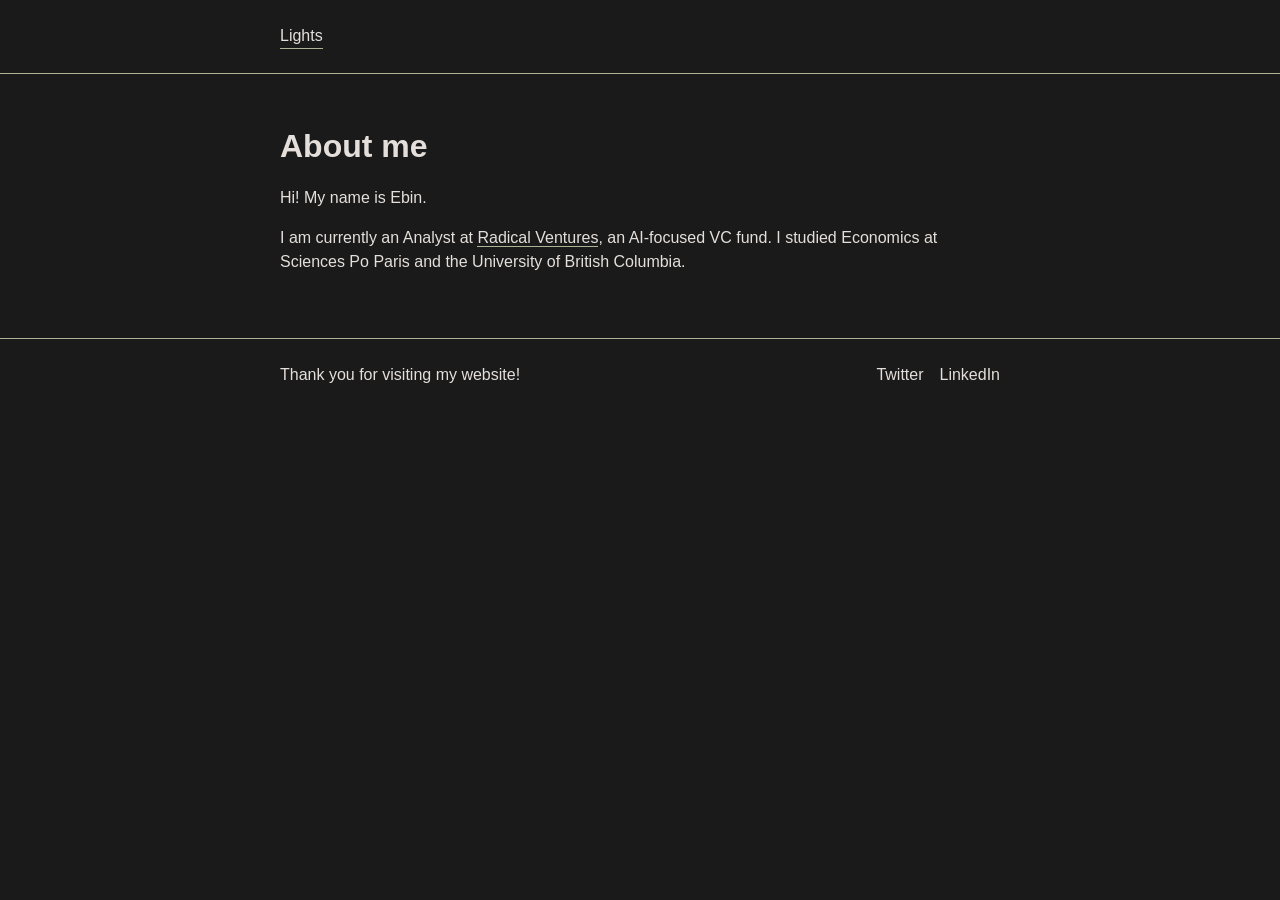
==== index.html @ 4fc651db "updates" ====
<!DOCTYPE html>
<html lang="en" data-theme="dark">
<head>
  <meta charset="UTF-8">
  <meta name="viewport" content="width=device-width, initial-scale=1.0">
  <title>Ebin Tomy</title>
  
  <!-- Satoshi font -->
  <link href="https://api.fontshare.com/v2/css?f[]=satoshi@900,700,500,300,400&display=swap" rel="stylesheet">
  
  <style>
    :root {
      --gray-000: #f8f9fa;
      --gray-100: #f1f3f5;
      --gray-200: #e9ecef;
      --gray-300: #dee2e6;
      --gray-400: #ced4da;
      --gray-500: #adb5bd;
      --gray-600: #868e96;
      --gray-700: #495057;
      --gray-800: #343a40;
      --gray-900: #212529;
      --grape: #be4bdb;
      
      /* Light theme variables */
      --body-color-light: #212529;
      --body-bg-light: #f8f9fa;
      --heading-color-light: #212529;
      --link-color-light: #212529;
      --link-hover-color-light: #abb495;
      --border-color-light: #abb495;
      
      /* Dark theme variables (default) */
      --body-color: #e4dfdb;
      --body-bg: #1a1a1a;
      --heading-color: #e4dfdb;
      --link-color: #e4dfdb;
      --link-hover-color: #abb495;
      --border-color: #abb495;
      
      /* Font settings */
      --heading-font: "Satoshi Variable", -apple-system, BlinkMacSystemFont, "Segoe UI", Roboto, sans-serif;
      --body-font: "Satoshi Variable", -apple-system, BlinkMacSystemFont, "Segoe UI", Roboto, sans-serif;
      --body-font-size: 16px;
      --body-line-height: 1.5;
      
      /* Spacing */
      --spacer: 1rem;
      --spacer-2: calc(var(--spacer) * 1.5);
      --spacer-3: calc(var(--spacer) * 3);
    }
    
    /* Theme-specific styles */
    html[data-theme="light"] {
      --body-color: var(--body-color-light);
      --body-bg: var(--body-bg-light);
      --heading-color: var(--heading-color-light);
      --link-color: var(--link-color-light);
      --link-hover-color: var(--link-hover-color-light);
      --border-color: var(--border-color-light);
    }
    
    html[data-theme="dark"] {
      --body-color: #e4dfdb;
      --body-bg: #1a1a1a;
      --heading-color: #e4dfdb;
      --link-color: #e4dfdb;
      --link-hover-color: #abb495;
      --border-color: #abb495;
    }
    
    /* Base styles */
    body {
      font-family: var(--body-font);
      font-size: var(--body-font-size);
      line-height: var(--body-line-height);
      color: var(--body-color);
      background-color: var(--body-bg);
      font-weight: 400;
      -webkit-text-size-adjust: 100%;
      margin: 0;
      padding: 0;
    }
    
    .container {
      max-width: 45rem;
      padding-left: var(--spacer-2);
      padding-right: var(--spacer-2);
      margin-left: auto;
      margin-right: auto;
    }
    
    /* Header styles */
    .masthead {
      padding-top: var(--spacer-2);
      padding-bottom: var(--spacer-2);
      border-bottom: 1px solid var(--border-color);
      margin-bottom: var(--spacer-3);
    }
    
    .nav {
      display: flex;
      justify-content: space-between;
      align-items: center;
    }
    
    .nav-links {
      display: flex;
      flex-wrap: wrap;
      gap: var(--spacer);
    }
    
    .nav-item {
      color: var(--link-color);
      text-decoration: none;
    }
    
    .nav-item:hover {
      color: var(--link-hover-color);
      text-decoration: underline;
    }
    
    /* Main content styles */
    .content {
      padding-bottom: var(--spacer-3);
    }
    
    h1 {
      font-family: var(--heading-font);
      color: var(--heading-color);
      margin-top: var(--spacer-3);
      margin-bottom: var(--spacer);
      font-weight: 700;
    }
    
    p {
      margin-top: 0;
      margin-bottom: var(--spacer);
    }
    
    a {
      color: var(--link-color);
      text-decoration: none;
      border-bottom: 1px solid var(--border-color);
    }
    
    a:hover {
      color: var(--link-hover-color);
    }
    
    /* Footer styles */
    footer {
      padding-top: var(--spacer-2);
      padding-bottom: var(--spacer-2);
      border-top: 1px solid var(--border-color);
    }
    
    .footer-content {
      display: flex;
      justify-content: space-between;
      align-items: center;
    }
    
    .social-links {
      display: flex;
      gap: var(--spacer);
    }
    
    .social-link {
      color: var(--link-color);
      text-decoration: none;
      border-bottom: none;
    }
    
    .social-link:hover {
      color: var(--link-hover-color);
      text-decoration: underline;
    }
  </style>

</head>
<body>
  <header class="masthead">
    <div class="container">
      <nav class="nav">
        <div class="nav-links">
        <!--  <a class="nav-item" href="/">About</a>
          <a class="nav-item" href="/currently">Currently</a>
          <a class="nav-item" href="/journal">Journal</a>
          <a class="nav-item" href="/seeds">Seeds</a>
          <a class="nav-item" href="/logs">Logs</a>-->
          <a href="#" id="theme-toggle" class="nav-item" aria-label="Toggle theme">Lights</a>
        </div>
      </nav>
    </div>
  </header>

  
  <div class="container content">
    <main>
      <div class="About me">
        <h1>About me</h1>
        <p>Hi! My name is Ebin.</p>
        <p>I am currently an Analyst at <a href="https://radical.vc/" target="_blank" rel="noopener noreferrer"> Radical Ventures</a>, an AI-focused VC fund. I studied Economics at Sciences Po Paris and the University of British Columbia.</p>
        
      </div>
    </main>
  </div>
  
  <footer>
    <div class="container">
      <div class="footer-content">
        <div class="footer-left">
          <span class="footer-text">Thank you for visiting my website!</span>
        </div>
        <div class="social-links">
          <a href="https://x.com/ebtomy" target="_blank" class="social-link">Twitter</a>
          <a href="https://www.linkedin.com/in/ebintomy/" target="_blank" class="social-link">LinkedIn</a>
        </div>
      </div>
    </div>
  </footer>
  
  <script>
    document.addEventListener('DOMContentLoaded', () => {
      const themeToggle = document.getElementById('theme-toggle');
      const prefersDarkScheme = window.matchMedia('(prefers-color-scheme: light)');
      
      function setTheme(theme) {
        document.documentElement.setAttribute('data-theme', theme);
        localStorage.setItem('theme', theme);
      }
      
      // Initialize theme
      const savedTheme = localStorage.getItem('theme');
      if (savedTheme) {
        setTheme(savedTheme);
      } else if (prefersDarkScheme.matches) {
        setTheme('dark');
      } else {
        setTheme('light');
      }
      
      // Toggle theme on click
      themeToggle.addEventListener('click', (e) => {
        e.preventDefault();
        const currentTheme = document.documentElement.getAttribute('data-theme');
        setTheme(currentTheme === 'dark' ? 'light' : 'dark');
      });
    });
  </script>
</body>
</html>
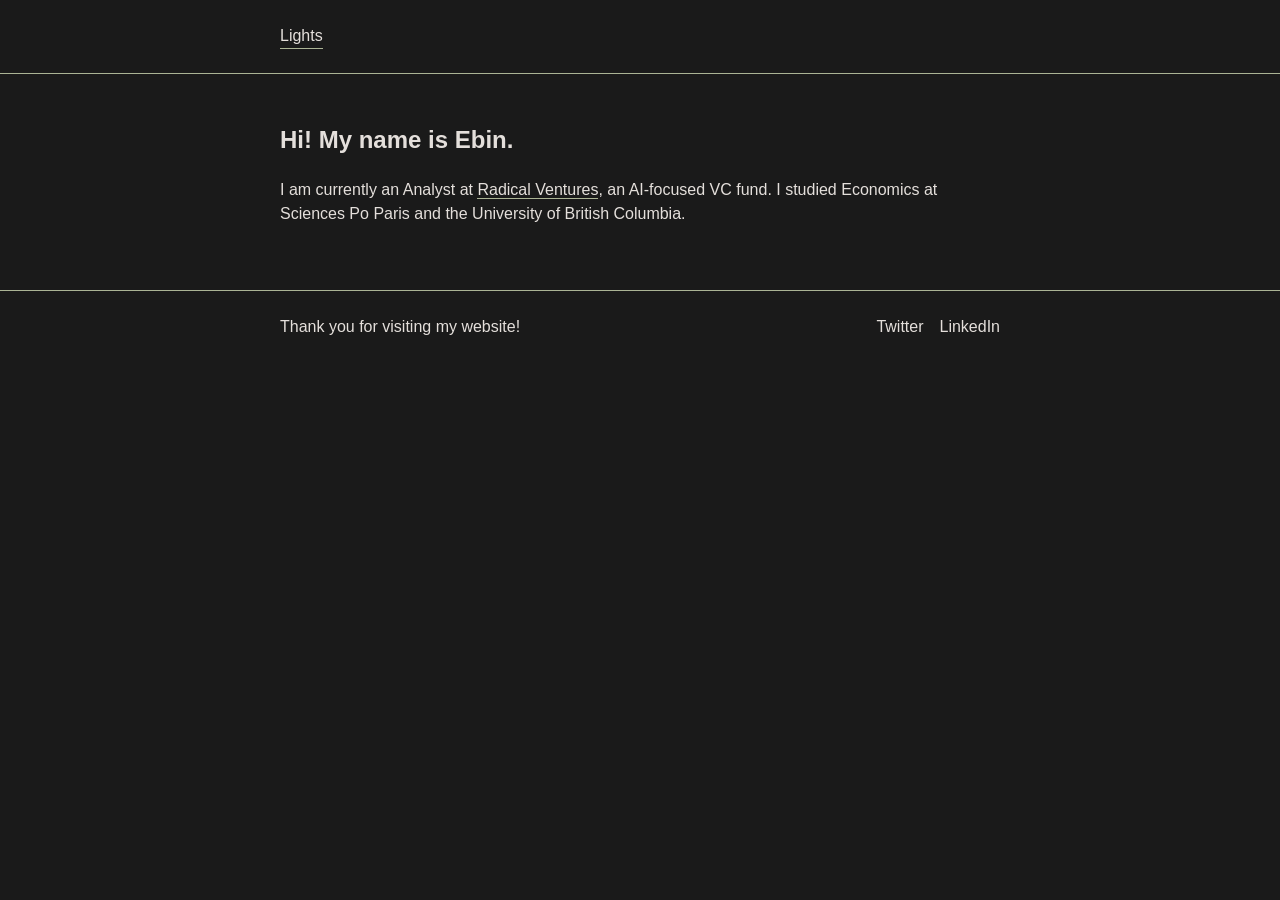
==== commit 6974a3c6: "updates" ====
--- a/index.html
+++ b/index.html
@@ -199,8 +199,7 @@
   <div class="container content">
     <main>
       <div class="About me">
-        <h1>About me</h1>
-        <p>Hi! My name is Ebin.</p>
+        <h2>Hi! My name is Ebin.</h2>
         <p>I am currently an Analyst at <a href="https://radical.vc/" target="_blank" rel="noopener noreferrer"> Radical Ventures</a>, an AI-focused VC fund. I studied Economics at Sciences Po Paris and the University of British Columbia.</p>
         
       </div>
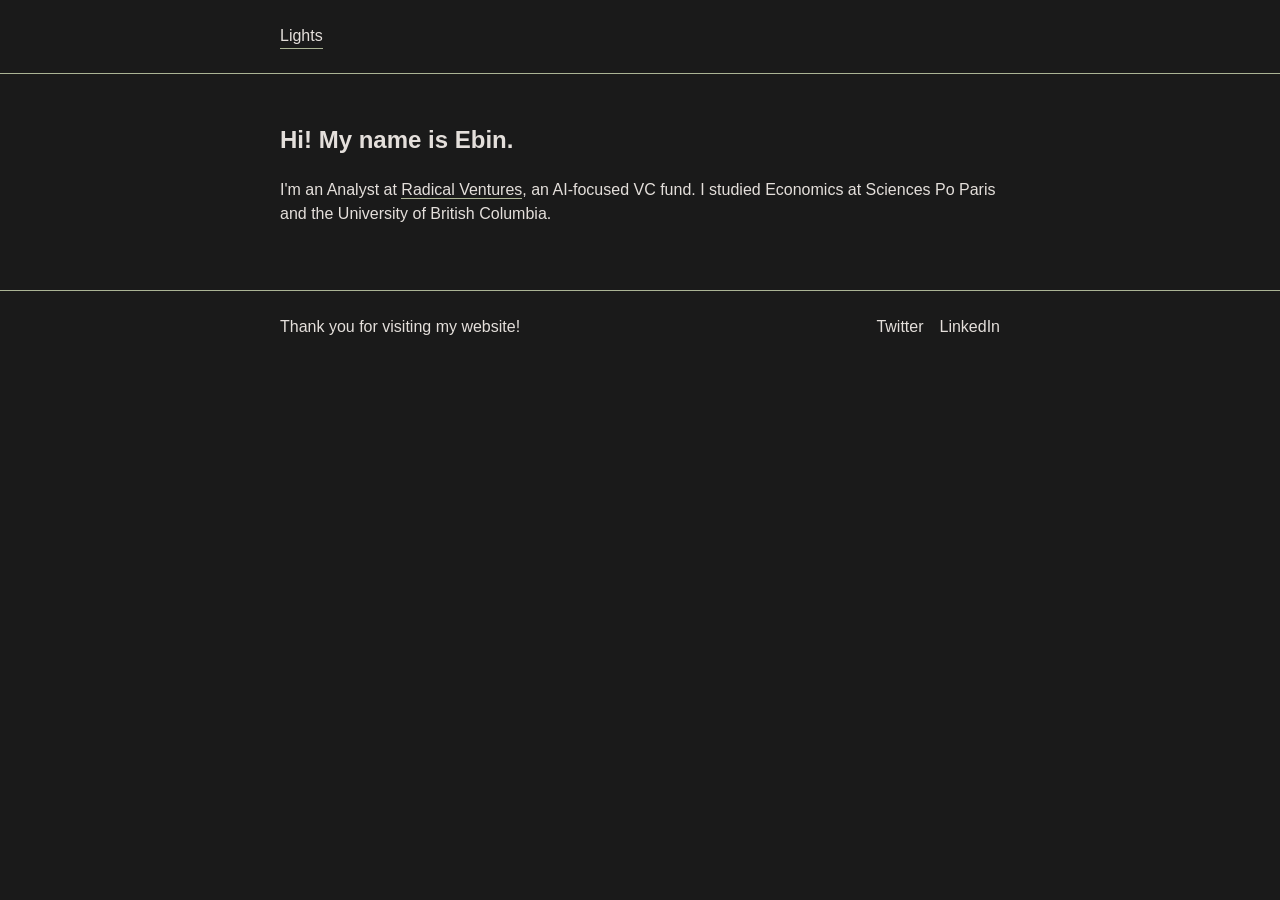
==== commit f1dd7878: "updates" ====
--- a/index.html
+++ b/index.html
@@ -200,8 +200,7 @@
     <main>
       <div class="About me">
         <h2>Hi! My name is Ebin.</h2>
-        <p>I am currently an Analyst at <a href="https://radical.vc/" target="_blank" rel="noopener noreferrer"> Radical Ventures</a>, an AI-focused VC fund. I studied Economics at Sciences Po Paris and the University of British Columbia.</p>
-        
+        <p>I'm an Analyst at <a href="https://radical.vc/" target="_blank" rel="noopener noreferrer"> Radical Ventures</a>, an AI-focused VC fund. I studied Economics at Sciences Po Paris and the University of British Columbia.</p>
       </div>
     </main>
   </div>
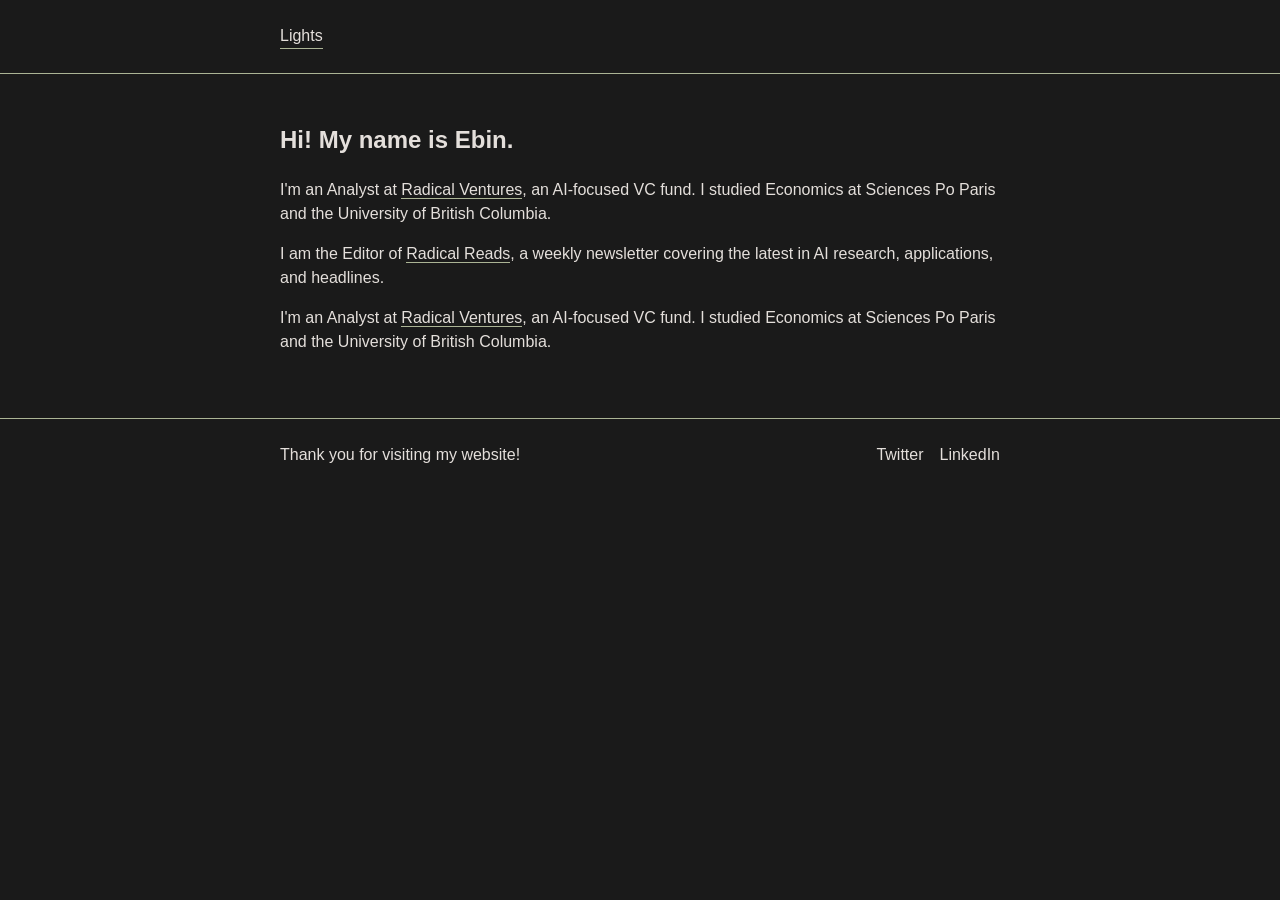
==== commit beae6f2c: "updates" ====
--- a/index.html
+++ b/index.html
@@ -200,8 +200,15 @@
     <main>
       <div class="About me">
         <h2>Hi! My name is Ebin.</h2>
+        
+        <p>I'm an Analyst at <a href="https://radical.vc/" target="_blank" rel="noopener noreferrer"> Radical Ventures</a>, an AI-focused VC fund. I studied Economics at Sciences Po Paris and the University of British Columbia.</p>
+        <p> I am the Editor of <a href="https://radical.vc/radical-thinking/" target="_blank" rel="noopener noreferrer"> Radical Reads</a>, a weekly newsletter covering the latest in AI research, applications, and headlines.</p>
+      </div>
+
+      <div class="Events">
         <p>I'm an Analyst at <a href="https://radical.vc/" target="_blank" rel="noopener noreferrer"> Radical Ventures</a>, an AI-focused VC fund. I studied Economics at Sciences Po Paris and the University of British Columbia.</p>
       </div>
+
     </main>
   </div>
   
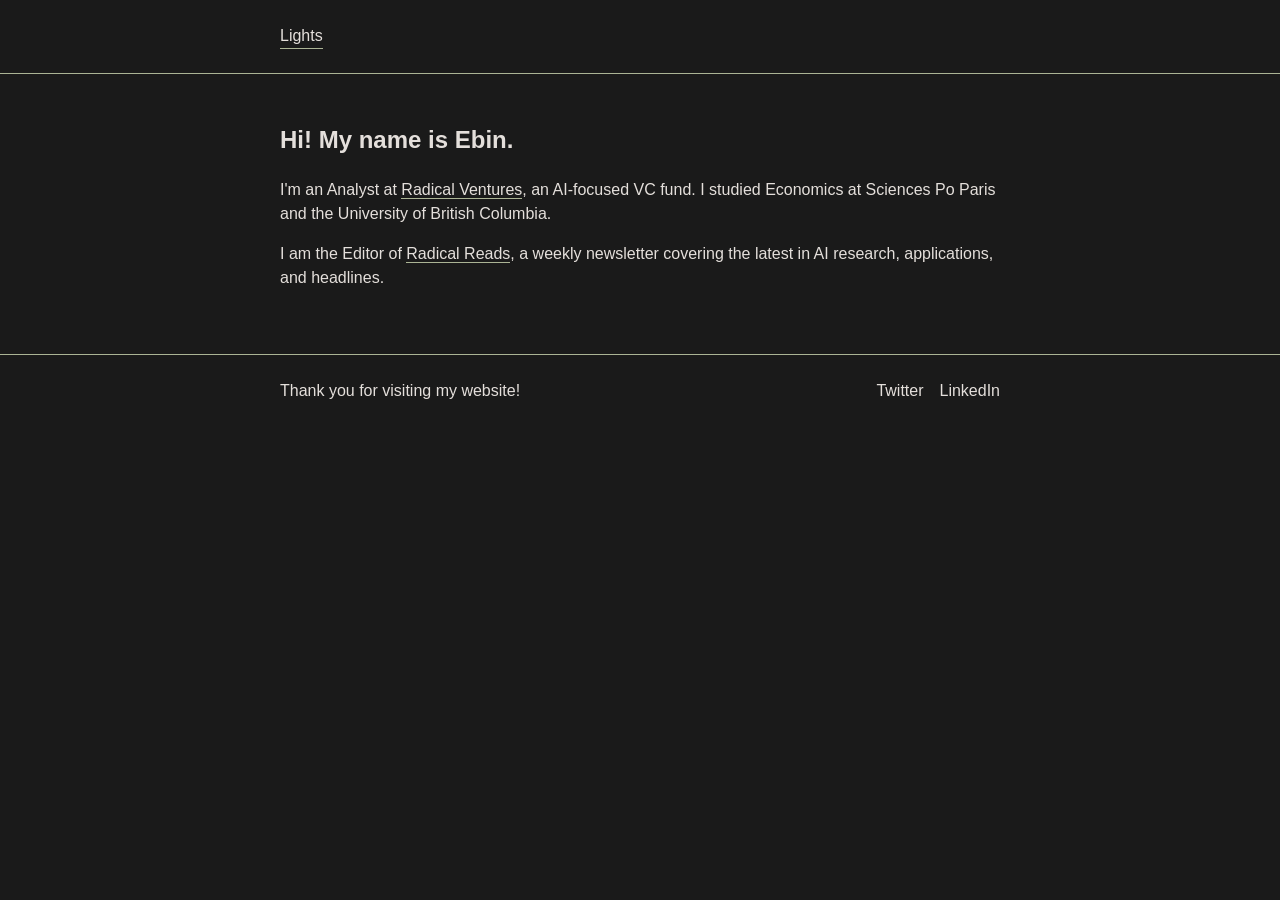
==== commit 16e4524f: "updates" ====
--- a/index.html
+++ b/index.html
@@ -204,11 +204,6 @@
         <p>I'm an Analyst at <a href="https://radical.vc/" target="_blank" rel="noopener noreferrer"> Radical Ventures</a>, an AI-focused VC fund. I studied Economics at Sciences Po Paris and the University of British Columbia.</p>
         <p> I am the Editor of <a href="https://radical.vc/radical-thinking/" target="_blank" rel="noopener noreferrer"> Radical Reads</a>, a weekly newsletter covering the latest in AI research, applications, and headlines.</p>
       </div>
-
-      <div class="Events">
-        <p>I'm an Analyst at <a href="https://radical.vc/" target="_blank" rel="noopener noreferrer"> Radical Ventures</a>, an AI-focused VC fund. I studied Economics at Sciences Po Paris and the University of British Columbia.</p>
-      </div>
-
     </main>
   </div>
   
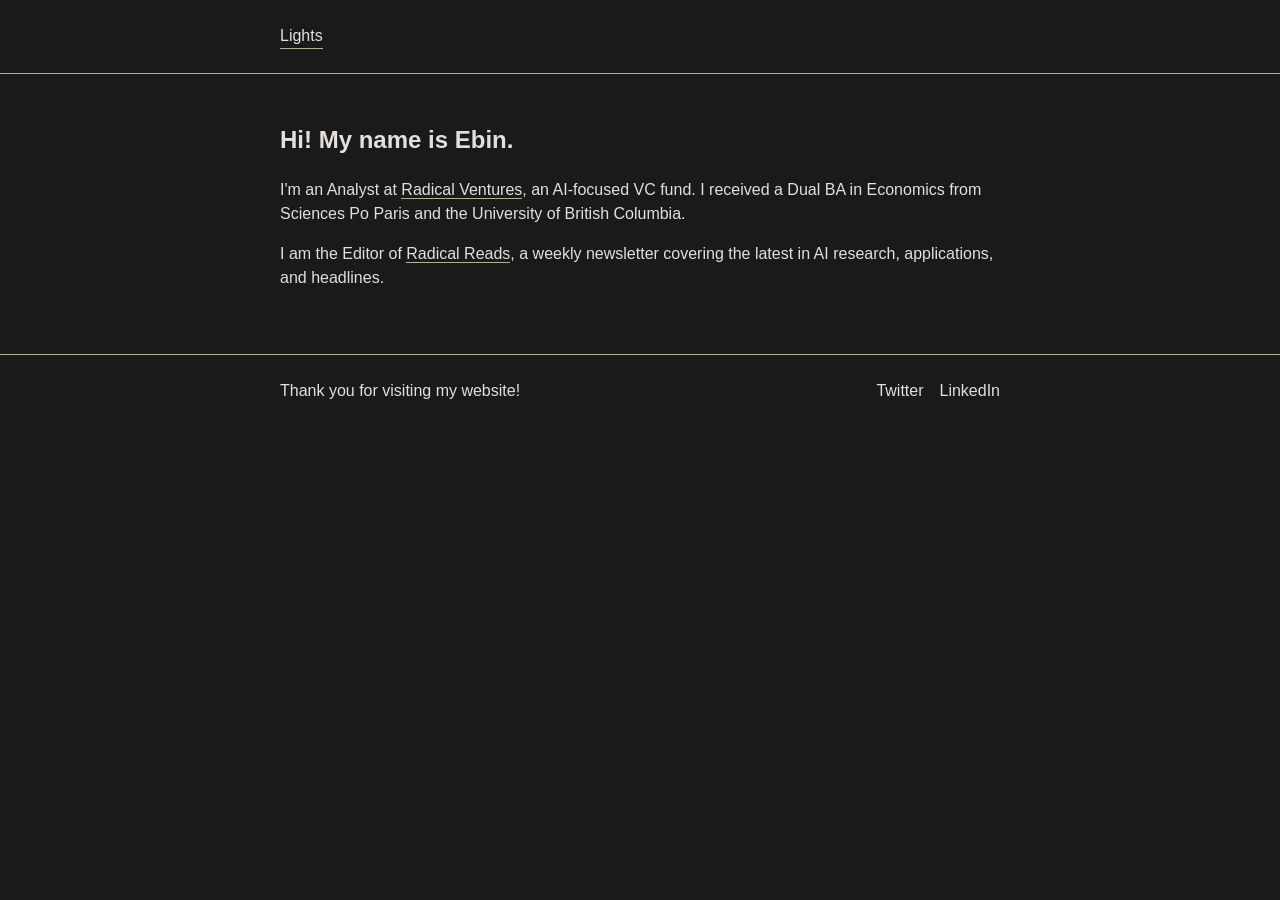
==== commit bb7a49a6: "updates" ====
--- a/index.html
+++ b/index.html
@@ -200,8 +200,7 @@
     <main>
       <div class="About me">
         <h2>Hi! My name is Ebin.</h2>
-        
-        <p>I'm an Analyst at <a href="https://radical.vc/" target="_blank" rel="noopener noreferrer"> Radical Ventures</a>, an AI-focused VC fund. I studied Economics at Sciences Po Paris and the University of British Columbia.</p>
+        <p>I'm an Analyst at <a href="https://radical.vc/" target="_blank" rel="noopener noreferrer"> Radical Ventures</a>, an AI-focused VC fund. I received a Dual BA in Economics from Sciences Po Paris and the University of British Columbia.</p>
         <p> I am the Editor of <a href="https://radical.vc/radical-thinking/" target="_blank" rel="noopener noreferrer"> Radical Reads</a>, a weekly newsletter covering the latest in AI research, applications, and headlines.</p>
       </div>
     </main>
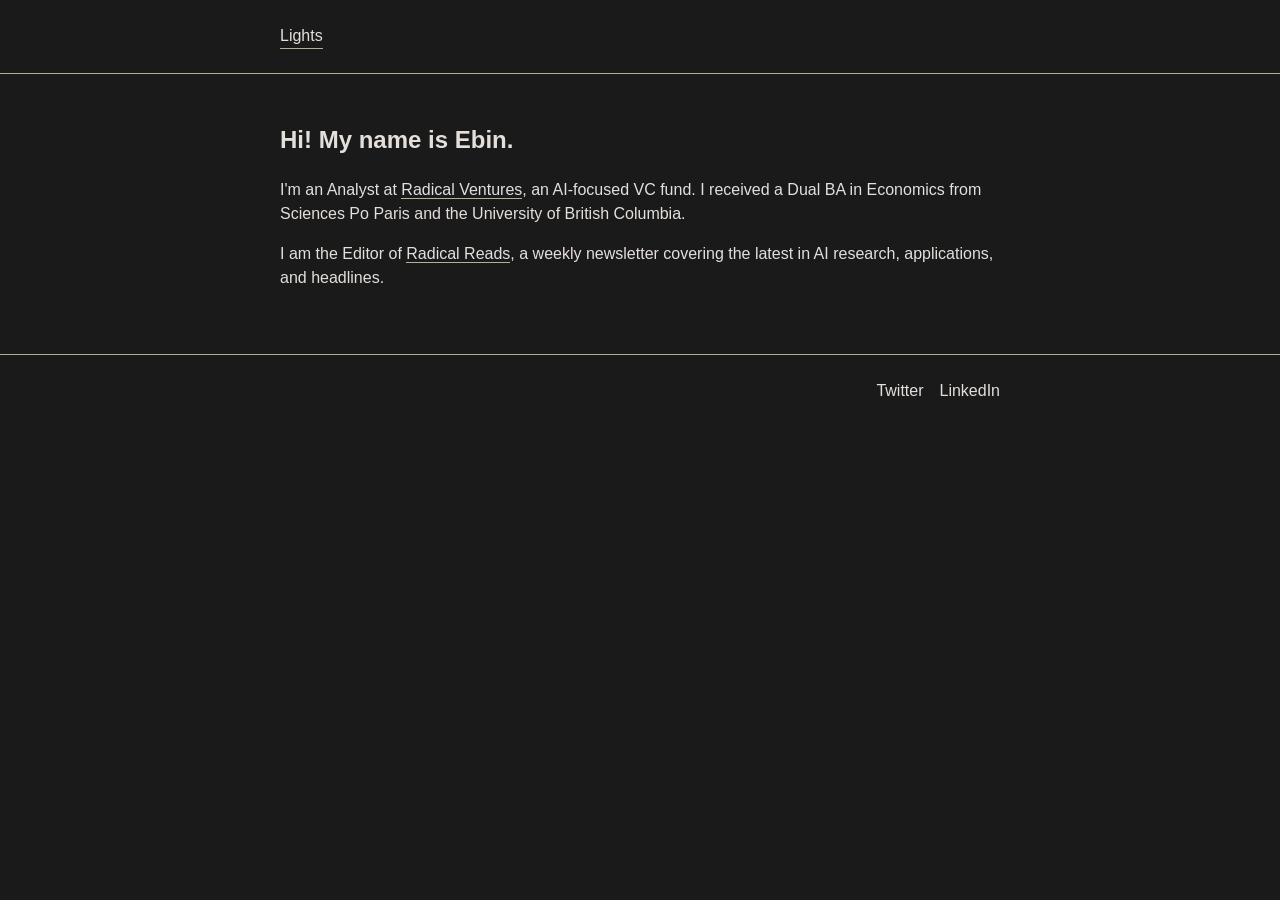
==== commit 9f227ee9: "updates" ====
--- a/index.html
+++ b/index.html
@@ -210,7 +210,7 @@
     <div class="container">
       <div class="footer-content">
         <div class="footer-left">
-          <span class="footer-text">Thank you for visiting my website!</span>
+          <span class="footer-text"></span>
         </div>
         <div class="social-links">
           <a href="https://x.com/ebtomy" target="_blank" class="social-link">Twitter</a>
